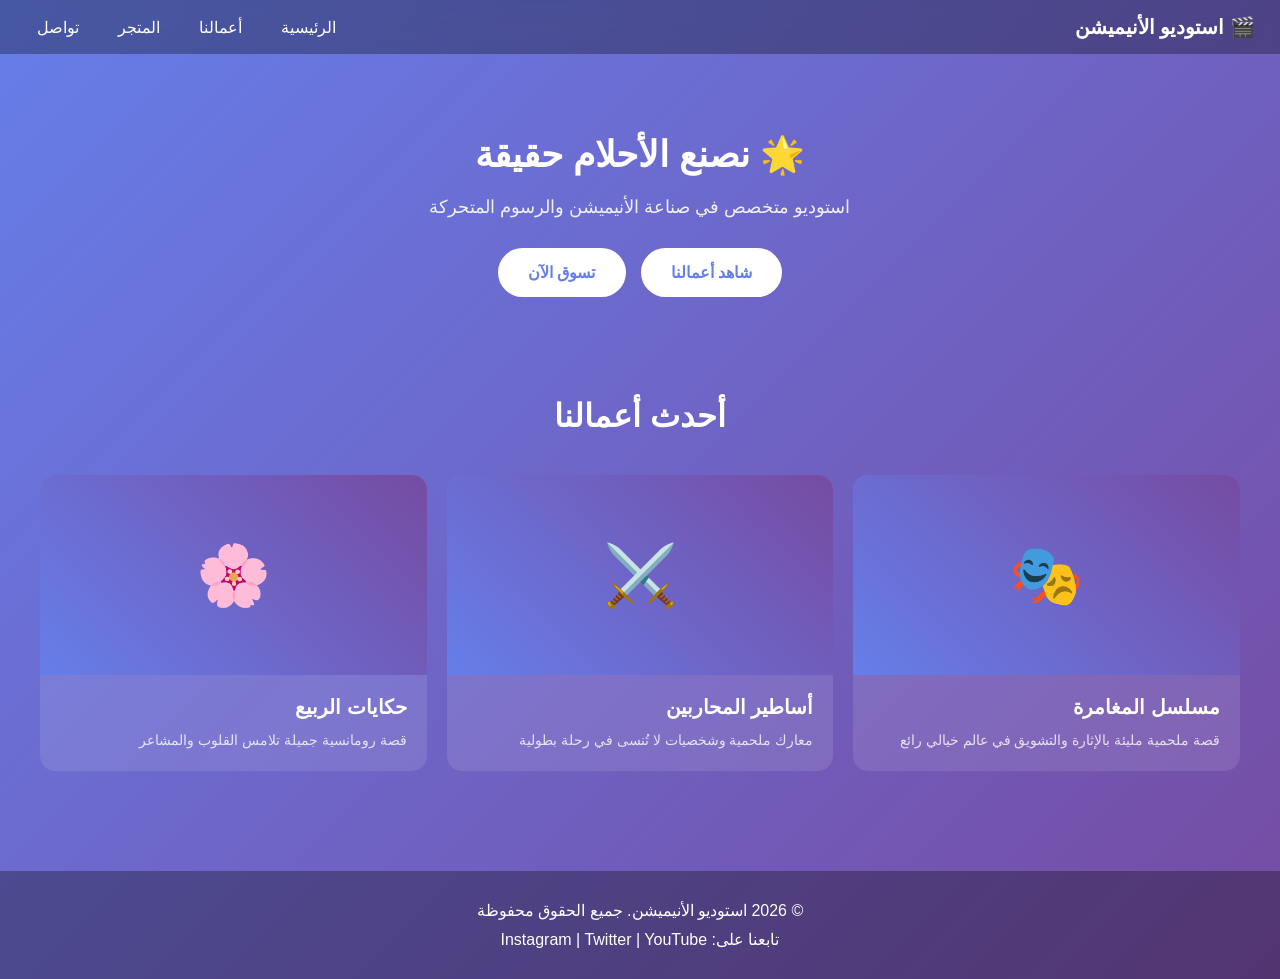
==== index.html @ e42530df "Create index.html" ====
<!DOCTYPE html>
<html lang="ar" dir="rtl">
<head>
    <meta charset="UTF-8">
    <meta name="viewport" content="width=device-width, initial-scale=1.0">
    <title>استوديو الأنيميشن</title>
    <style>
        * {
            margin: 0;
            padding: 0;
            box-sizing: border-box;
        }
        
        body {
            font-family: Arial, sans-serif;
            background: linear-gradient(135deg, #667eea 0%, #764ba2 100%);
            color: white;
            min-height: 100vh;
        }
        
        /* القائمة العلوية */
        header {
            background: rgba(0,0,0,0.3);
            padding: 15px;
            position: sticky;
            top: 0;
            backdrop-filter: blur(10px);
        }
        
        nav {
            display: flex;
            justify-content: space-between;
            align-items: center;
            flex-wrap: wrap;
            padding: 0 10px;
        }
        
        .logo {
            font-size: 20px;
            font-weight: bold;
            color: white;
            text-decoration: none;
        }
        
        .menu {
            display: flex;
            gap: 15px;
            list-style: none;
            flex-wrap: wrap;
        }
        
        .menu a {
            color: white;
            text-decoration: none;
            padding: 8px 12px;
            border-radius: 5px;
            transition: 0.3s;
        }
        
        .menu a:hover {
            background: rgba(255,255,255,0.2);
        }
        
        /* القسم الرئيسي */
        .hero {
            text-align: center;
            padding: 80px 20px 50px;
        }
        
        h1 {
            font-size: 36px;
            margin-bottom: 20px;
            animation: fadeIn 1s;
        }
        
        .subtitle {
            font-size: 18px;
            margin-bottom: 30px;
            opacity: 0.9;
        }
        
        .buttons {
            display: flex;
            gap: 15px;
            justify-content: center;
            flex-wrap: wrap;
        }
        
        .btn {
            background: white;
            color: #667eea;
            padding: 15px 30px;
            border-radius: 50px;
            text-decoration: none;
            font-weight: bold;
            transition: 0.3s;
            display: inline-block;
        }
        
        .btn:hover {
            transform: translateY(-3px);
            box-shadow: 0 10px 25px rgba(0,0,0,0.3);
        }
        
        /* قسم الأعمال */
        .works {
            padding: 50px 20px;
        }
        
        .section-title {
            text-align: center;
            font-size: 32px;
            margin-bottom: 40px;
        }
        
        .works-grid {
            display: grid;
            grid-template-columns: repeat(auto-fit, minmax(280px, 1fr));
            gap: 20px;
            max-width: 1200px;
            margin: 0 auto;
        }
        
        .work-card {
            background: rgba(255,255,255,0.1);
            border-radius: 15px;
            overflow: hidden;
            transition: 0.3s;
        }
        
        .work-card:hover {
            transform: translateY(-10px);
            box-shadow: 0 15px 40px rgba(0,0,0,0.3);
        }
        
        .work-image {
            width: 100%;
            height: 200px;
            background: linear-gradient(45deg, #667eea, #764ba2);
            display: flex;
            align-items: center;
            justify-content: center;
            font-size: 60px;
        }
        
        .work-info {
            padding: 20px;
        }
        
        .work-title {
            font-size: 20px;
            margin-bottom: 10px;
        }
        
        .work-desc {
            opacity: 0.8;
            line-height: 1.6;
            font-size: 14px;
        }
        
        /* الفوتر */
        footer {
            background: rgba(0,0,0,0.3);
            text-align: center;
            padding: 30px 20px;
            margin-top: 50px;
        }
        
        /* الأنيميشن */
        @keyframes fadeIn {
            from {
                opacity: 0;
                transform: translateY(20px);
            }
            to {
                opacity: 1;
                transform: translateY(0);
            }
        }
        
        /* للشاشات الصغيرة */
        @media (max-width: 600px) {
            h1 {
                font-size: 28px;
            }
            
            .subtitle {
                font-size: 16px;
            }
            
            .logo {
                font-size: 18px;
            }
            
            .menu {
                justify-content: center;
                width: 100%;
                margin-top: 10px;
            }
        }
    </style>
</head>
<body>
    <!-- القائمة العلوية -->
    <header>
        <nav>
            <a href="#" class="logo">🎬 استوديو الأنيميشن</a>
            <ul class="menu">
                <li><a href="#home">الرئيسية</a></li>
                <li><a href="#works">أعمالنا</a></li>
                <li><a href="shop.html">المتجر</a></li>
                <li><a href="contact.html">تواصل</a></li>
            </ul>
        </nav>
    </header>

    <!-- القسم الرئيسي -->
    <section class="hero" id="home">
        <h1>🌟 نصنع الأحلام حقيقة</h1>
        <p class="subtitle">استوديو متخصص في صناعة الأنيميشن والرسوم المتحركة</p>
        <div class="buttons">
            <a href="#works" class="btn">شاهد أعمالنا</a>
            <a href="shop.html" class="btn">تسوق الآن</a>
        </div>
    </section>

    <!-- قسم الأعمال -->
    <section class="works" id="works">
        <h2 class="section-title">أحدث أعمالنا</h2>
        <div class="works-grid">
            <!-- عمل 1 -->
            <div class="work-card">
                <div class="work-image">🎭</div>
                <div class="work-info">
                    <h3 class="work-title">مسلسل المغامرة</h3>
                    <p class="work-desc">قصة ملحمية مليئة بالإثارة والتشويق في عالم خيالي رائع</p>
                </div>
            </div>
            
            <!-- عمل 2 -->
            <div class="work-card">
                <div class="work-image">⚔️</div>
                <div class="work-info">
                    <h3 class="work-title">أساطير المحاربين</h3>
                    <p class="work-desc">معارك ملحمية وشخصيات لا تُنسى في رحلة بطولية</p>
                </div>
            </div>
            
            <!-- عمل 3 -->
            <div class="work-card">
                <div class="work-image">🌸</div>
                <div class="work-info">
                    <h3 class="work-title">حكايات الربيع</h3>
                    <p class="work-desc">قصة رومانسية جميلة تلامس القلوب والمشاعر</p>
                </div>
            </div>
        </div>
    </section>

    <!-- الفوتر -->
    <footer>
        <p>&copy; 2026 استوديو الأنيميشن. جميع الحقوق محفوظة</p>
        <p style="margin-top: 10px;">تابعنا على: Instagram | Twitter | YouTube</p>
    </footer>
</body>
  </html>
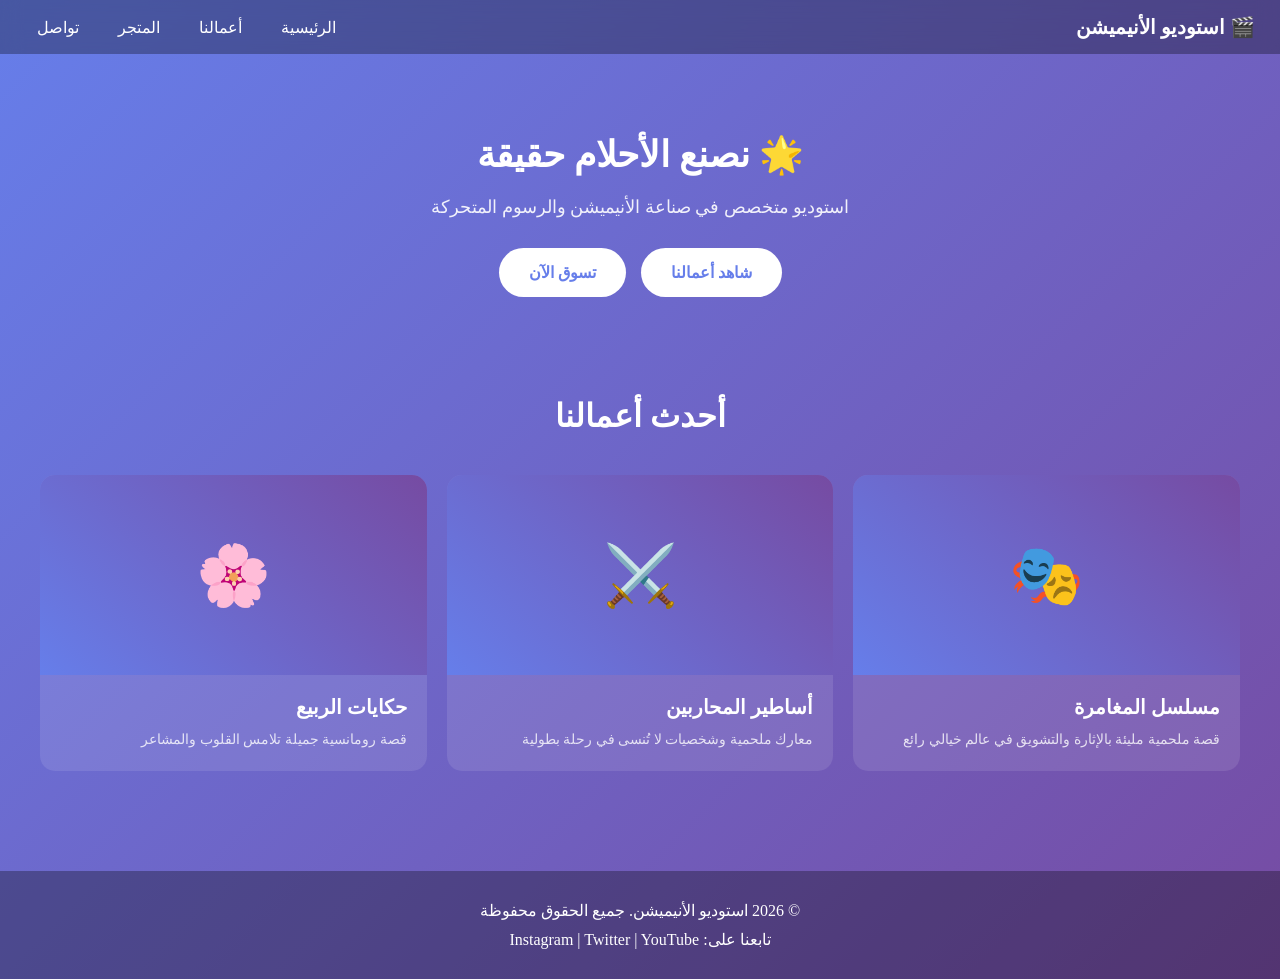
==== commit f6f8875e: "Update index.html" ====
--- a/index.html
+++ b/index.html
@@ -3,7 +3,7 @@
 <head>
     <meta charset="UTF-8">
     <meta name="viewport" content="width=device-width, initial-scale=1.0">
-    <title>استوديو الأنيميشن</title>
+    <title> ICE STUDIO </title>
     <style>
         * {
             margin: 0;
@@ -12,7 +12,7 @@
         }
         
         body {
-            font-family: Arial, sans-serif;
+            font-Cairo: Arial, sans-serif;
             background: linear-gradient(135deg, #667eea 0%, #764ba2 100%);
             color: white;
             min-height: 100vh;
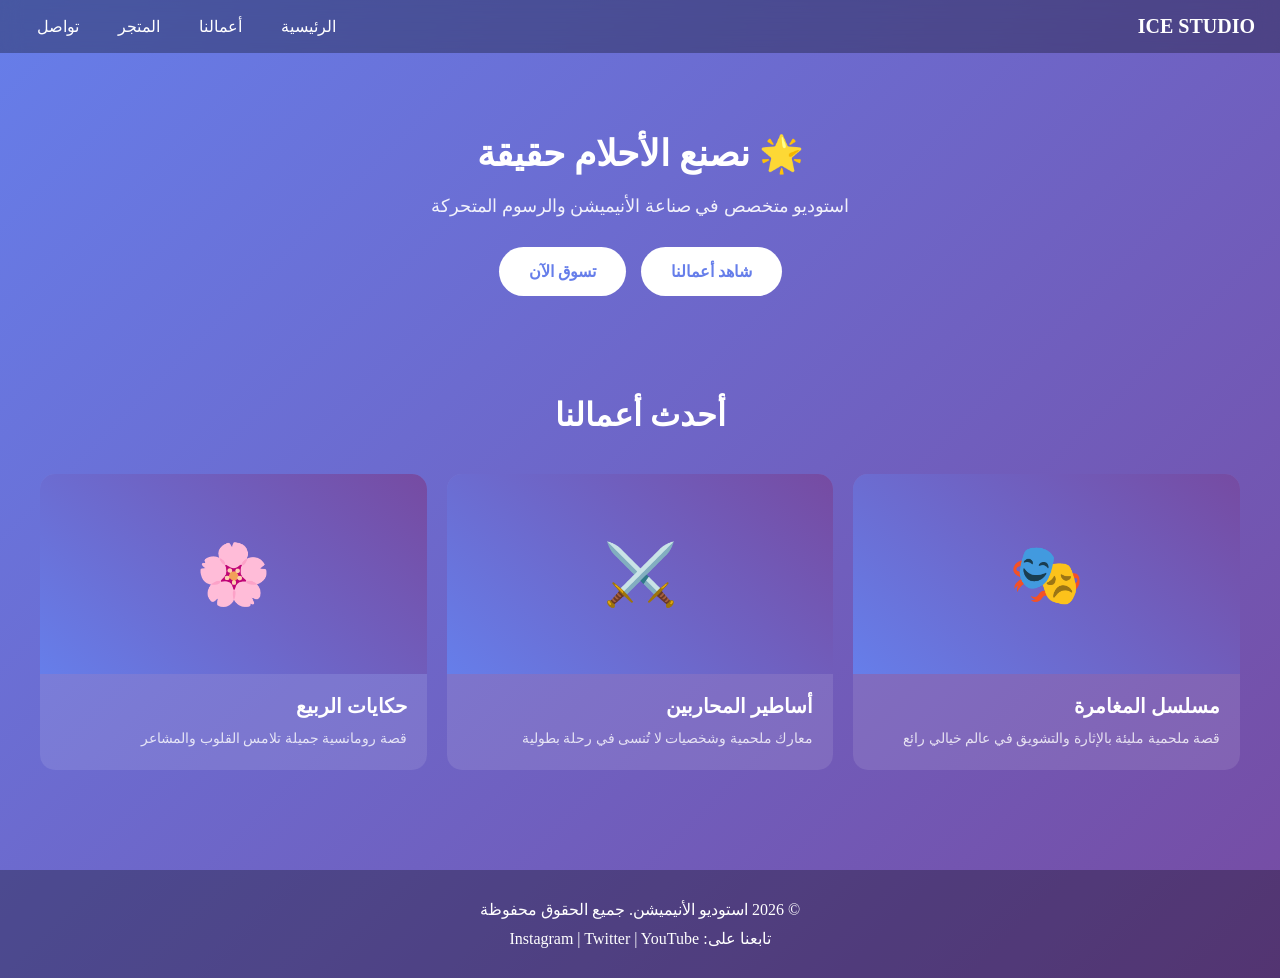
==== commit 003ca7dd: "Update index.html" ====
--- a/index.html
+++ b/index.html
@@ -204,7 +204,7 @@
     <!-- القائمة العلوية -->
     <header>
         <nav>
-            <a href="#" class="logo">🎬 استوديو الأنيميشن</a>
+            <a href="#" class="logo"> ICE STUDIO </a>
             <ul class="menu">
                 <li><a href="#home">الرئيسية</a></li>
                 <li><a href="#works">أعمالنا</a></li>
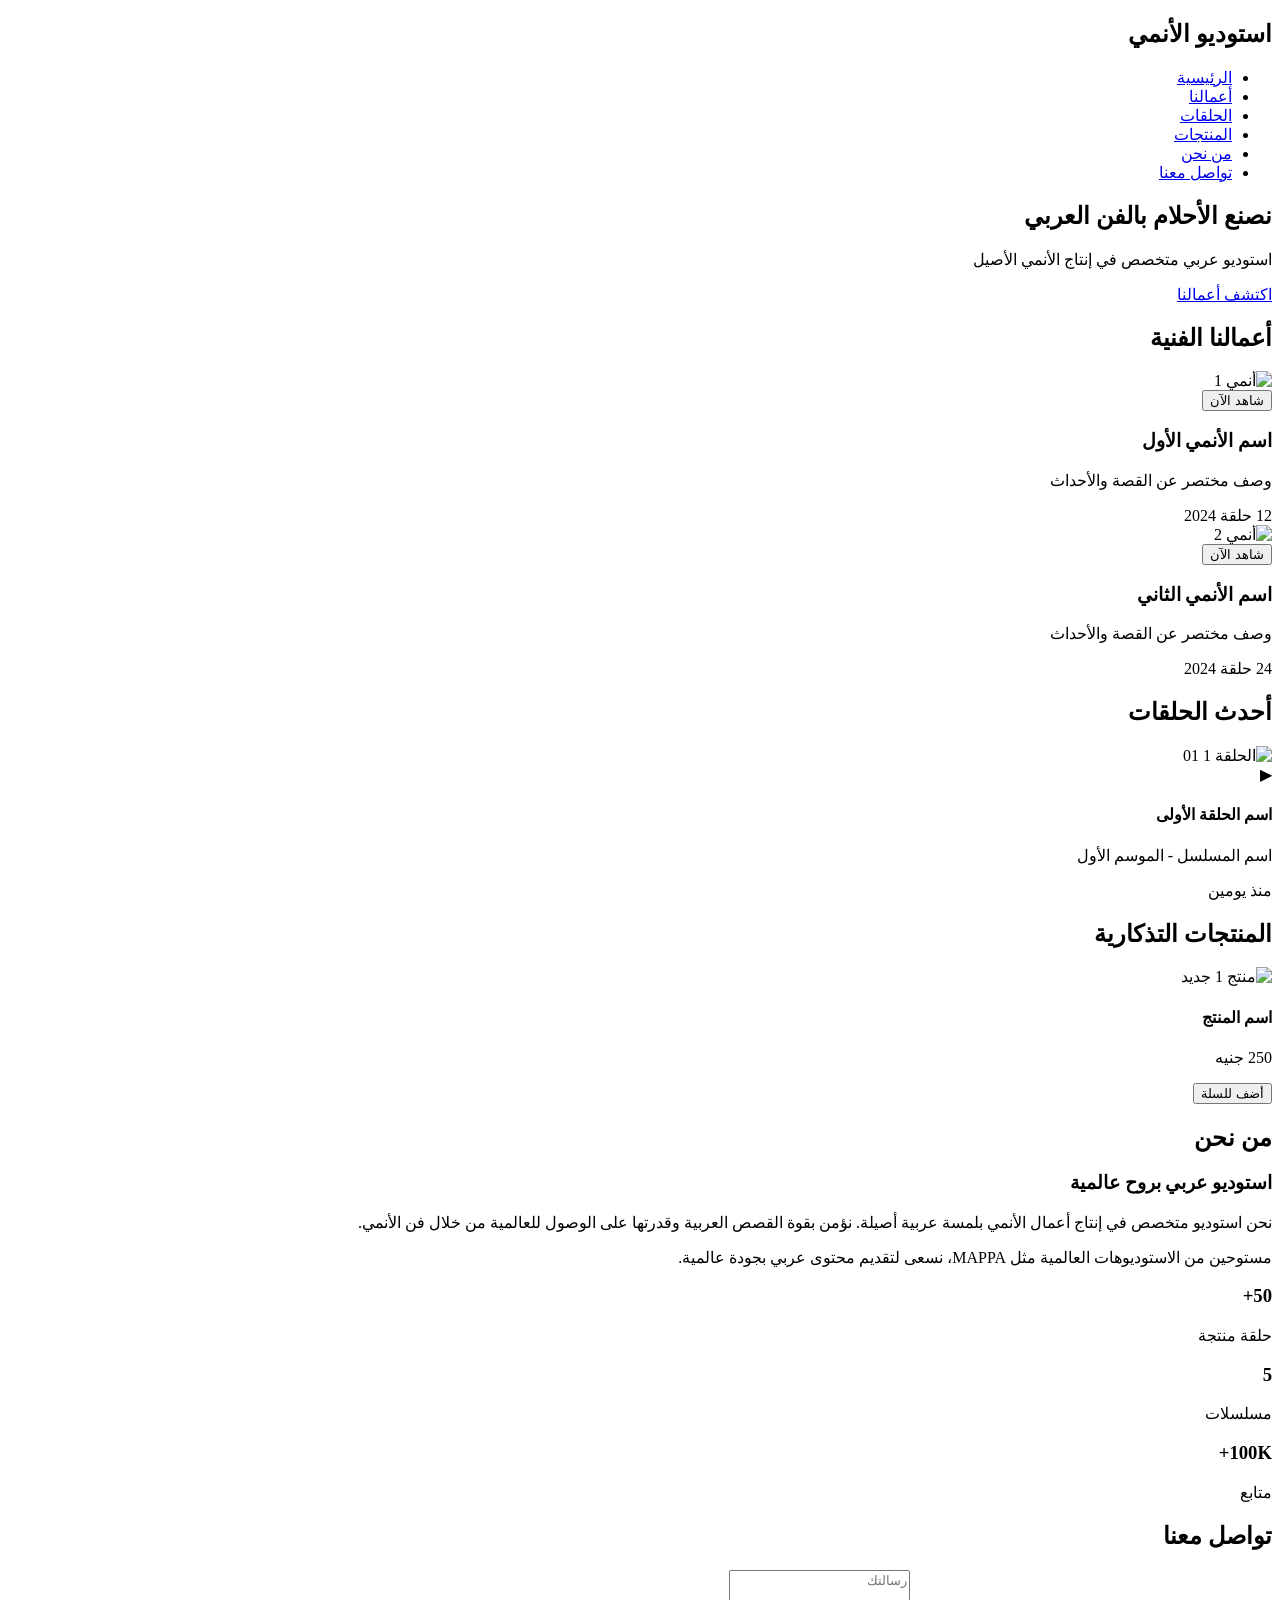
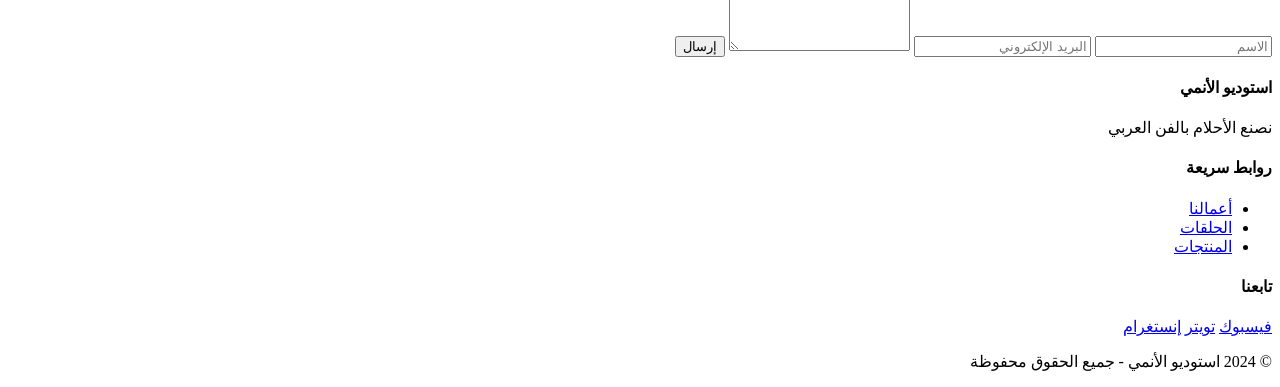
==== commit 5a2534c0: "Update index.html" ====
--- a/index.html
+++ b/index.html
@@ -3,264 +3,207 @@
 <head>
     <meta charset="UTF-8">
     <meta name="viewport" content="width=device-width, initial-scale=1.0">
-    <title> ICE STUDIO </title>
-    <style>
-        * {
-            margin: 0;
-            padding: 0;
-            box-sizing: border-box;
-        }
-        
-        body {
-            font-Cairo: Arial, sans-serif;
-            background: linear-gradient(135deg, #667eea 0%, #764ba2 100%);
-            color: white;
-            min-height: 100vh;
-        }
-        
-        /* القائمة العلوية */
-        header {
-            background: rgba(0,0,0,0.3);
-            padding: 15px;
-            position: sticky;
-            top: 0;
-            backdrop-filter: blur(10px);
-        }
-        
-        nav {
-            display: flex;
-            justify-content: space-between;
-            align-items: center;
-            flex-wrap: wrap;
-            padding: 0 10px;
-        }
-        
-        .logo {
-            font-size: 20px;
-            font-weight: bold;
-            color: white;
-            text-decoration: none;
-        }
-        
-        .menu {
-            display: flex;
-            gap: 15px;
-            list-style: none;
-            flex-wrap: wrap;
-        }
-        
-        .menu a {
-            color: white;
-            text-decoration: none;
-            padding: 8px 12px;
-            border-radius: 5px;
-            transition: 0.3s;
-        }
-        
-        .menu a:hover {
-            background: rgba(255,255,255,0.2);
-        }
-        
-        /* القسم الرئيسي */
-        .hero {
-            text-align: center;
-            padding: 80px 20px 50px;
-        }
-        
-        h1 {
-            font-size: 36px;
-            margin-bottom: 20px;
-            animation: fadeIn 1s;
-        }
-        
-        .subtitle {
-            font-size: 18px;
-            margin-bottom: 30px;
-            opacity: 0.9;
-        }
-        
-        .buttons {
-            display: flex;
-            gap: 15px;
-            justify-content: center;
-            flex-wrap: wrap;
-        }
-        
-        .btn {
-            background: white;
-            color: #667eea;
-            padding: 15px 30px;
-            border-radius: 50px;
-            text-decoration: none;
-            font-weight: bold;
-            transition: 0.3s;
-            display: inline-block;
-        }
-        
-        .btn:hover {
-            transform: translateY(-3px);
-            box-shadow: 0 10px 25px rgba(0,0,0,0.3);
-        }
-        
-        /* قسم الأعمال */
-        .works {
-            padding: 50px 20px;
-        }
-        
-        .section-title {
-            text-align: center;
-            font-size: 32px;
-            margin-bottom: 40px;
-        }
-        
-        .works-grid {
-            display: grid;
-            grid-template-columns: repeat(auto-fit, minmax(280px, 1fr));
-            gap: 20px;
-            max-width: 1200px;
-            margin: 0 auto;
-        }
-        
-        .work-card {
-            background: rgba(255,255,255,0.1);
-            border-radius: 15px;
-            overflow: hidden;
-            transition: 0.3s;
-        }
-        
-        .work-card:hover {
-            transform: translateY(-10px);
-            box-shadow: 0 15px 40px rgba(0,0,0,0.3);
-        }
-        
-        .work-image {
-            width: 100%;
-            height: 200px;
-            background: linear-gradient(45deg, #667eea, #764ba2);
-            display: flex;
-            align-items: center;
-            justify-content: center;
-            font-size: 60px;
-        }
-        
-        .work-info {
-            padding: 20px;
-        }
-        
-        .work-title {
-            font-size: 20px;
-            margin-bottom: 10px;
-        }
-        
-        .work-desc {
-            opacity: 0.8;
-            line-height: 1.6;
-            font-size: 14px;
-        }
-        
-        /* الفوتر */
-        footer {
-            background: rgba(0,0,0,0.3);
-            text-align: center;
-            padding: 30px 20px;
-            margin-top: 50px;
-        }
-        
-        /* الأنيميشن */
-        @keyframes fadeIn {
-            from {
-                opacity: 0;
-                transform: translateY(20px);
-            }
-            to {
-                opacity: 1;
-                transform: translateY(0);
-            }
-        }
-        
-        /* للشاشات الصغيرة */
-        @media (max-width: 600px) {
-            h1 {
-                font-size: 28px;
-            }
-            
-            .subtitle {
-                font-size: 16px;
-            }
-            
-            .logo {
-                font-size: 18px;
-            }
-            
-            .menu {
-                justify-content: center;
-                width: 100%;
-                margin-top: 10px;
-            }
-        }
-    </style>
+    <title>استوديو الأنمي - إبداع عربي أصيل</title>
+    <link rel="stylesheet" href="style.css">
+    <link rel="preconnect" href="https://fonts.googleapis.com">
+    <link href="https://fonts.googleapis.com/css2?family=Cairo:wght@400;600;700;900&display=swap" rel="stylesheet">
 </head>
 <body>
-    <!-- القائمة العلوية -->
-    <header>
-        <nav>
-            <a href="#" class="logo"> ICE STUDIO </a>
-            <ul class="menu">
+    <!-- Header -->
+    <header class="main-header">
+        <nav class="navbar">
+            <div class="logo">
+                <h1>استوديو الأنمي</h1>
+            </div>
+            <ul class="nav-links">
                 <li><a href="#home">الرئيسية</a></li>
-                <li><a href="#works">أعمالنا</a></li>
-                <li><a href="shop.html">المتجر</a></li>
-                <li><a href="contact.html">تواصل</a></li>
+                <li><a href="#anime">أعمالنا</a></li>
+                <li><a href="#episodes">الحلقات</a></li>
+                <li><a href="#products">المنتجات</a></li>
+                <li><a href="#about">من نحن</a></li>
+                <li><a href="#contact">تواصل معنا</a></li>
             </ul>
+            <div class="burger">
+                <div class="line1"></div>
+                <div class="line2"></div>
+                <div class="line3"></div>
+            </div>
         </nav>
     </header>
 
-    <!-- القسم الرئيسي -->
-    <section class="hero" id="home">
-        <h1>🌟 نصنع الأحلام حقيقة</h1>
-        <p class="subtitle">استوديو متخصص في صناعة الأنيميشن والرسوم المتحركة</p>
-        <div class="buttons">
-            <a href="#works" class="btn">شاهد أعمالنا</a>
-            <a href="shop.html" class="btn">تسوق الآن</a>
-        </div>
-    </section>
-
-    <!-- قسم الأعمال -->
-    <section class="works" id="works">
-        <h2 class="section-title">أحدث أعمالنا</h2>
-        <div class="works-grid">
-            <!-- عمل 1 -->
-            <div class="work-card">
-                <div class="work-image">🎭</div>
-                <div class="work-info">
-                    <h3 class="work-title">مسلسل المغامرة</h3>
-                    <p class="work-desc">قصة ملحمية مليئة بالإثارة والتشويق في عالم خيالي رائع</p>
-                </div>
-            </div>
-            
-            <!-- عمل 2 -->
-            <div class="work-card">
-                <div class="work-image">⚔️</div>
-                <div class="work-info">
-                    <h3 class="work-title">أساطير المحاربين</h3>
-                    <p class="work-desc">معارك ملحمية وشخصيات لا تُنسى في رحلة بطولية</p>
-                </div>
-            </div>
-            
-            <!-- عمل 3 -->
-            <div class="work-card">
-                <div class="work-image">🌸</div>
-                <div class="work-info">
-                    <h3 class="work-title">حكايات الربيع</h3>
-                    <p class="work-desc">قصة رومانسية جميلة تلامس القلوب والمشاعر</p>
-                </div>
-            </div>
-        </div>
-    </section>
-
-    <!-- الفوتر -->
-    <footer>
-        <p>&copy; 2026 استوديو الأنيميشن. جميع الحقوق محفوظة</p>
-        <p style="margin-top: 10px;">تابعنا على: Instagram | Twitter | YouTube</p>
+    <!-- Hero Section -->
+    <section id="home" class="hero">
+        <div class="hero-content">
+            <h1 class="hero-title">نصنع الأحلام بالفن العربي</h1>
+            <p class="hero-subtitle">استوديو عربي متخصص في إنتاج الأنمي الأصيل</p>
+            <a href="#anime" class="cta-button">اكتشف أعمالنا</a>
+        </div>
+        <div class="hero-overlay"></div>
+    </section>
+
+    <!-- Anime Section -->
+    <section id="anime" class="anime-section">
+        <div class="container">
+            <h2 class="section-title">أعمالنا الفنية</h2>
+            <div class="anime-grid">
+                <!-- Anime Card 1 -->
+                <div class="anime-card">
+                    <div class="anime-image">
+                        <img src="images/anime1.jpg" alt="أنمي 1">
+                        <div class="anime-overlay">
+                            <button class="watch-btn">شاهد الآن</button>
+                        </div>
+                    </div>
+                    <div class="anime-info">
+                        <h3>اسم الأنمي الأول</h3>
+                        <p>وصف مختصر عن القصة والأحداث</p>
+                        <div class="anime-meta">
+                            <span>12 حلقة</span>
+                            <span>2024</span>
+                        </div>
+                    </div>
+                </div>
+
+                <!-- Anime Card 2 -->
+                <div class="anime-card">
+                    <div class="anime-image">
+                        <img src="images/anime2.jpg" alt="أنمي 2">
+                        <div class="anime-overlay">
+                            <button class="watch-btn">شاهد الآن</button>
+                        </div>
+                    </div>
+                    <div class="anime-info">
+                        <h3>اسم الأنمي الثاني</h3>
+                        <p>وصف مختصر عن القصة والأحداث</p>
+                        <div class="anime-meta">
+                            <span>24 حلقة</span>
+                            <span>2024</span>
+                        </div>
+                    </div>
+                </div>
+
+                <!-- أضف المزيد حسب الحاجة -->
+            </div>
+        </div>
+    </section>
+
+    <!-- Episodes Section -->
+    <section id="episodes" class="episodes-section">
+        <div class="container">
+            <h2 class="section-title">أحدث الحلقات</h2>
+            <div class="episodes-grid">
+                <div class="episode-card">
+                    <div class="episode-thumbnail">
+                        <img src="images/ep1.jpg" alt="الحلقة 1">
+                        <span class="episode-number">01</span>
+                        <div class="play-icon">▶</div>
+                    </div>
+                    <div class="episode-info">
+                        <h4>اسم الحلقة الأولى</h4>
+                        <p>اسم المسلسل - الموسم الأول</p>
+                        <span class="episode-date">منذ يومين</span>
+                    </div>
+                </div>
+
+                <!-- أضف المزيد من الحلقات -->
+            </div>
+        </div>
+    </section>
+
+    <!-- Products Section -->
+    <section id="products" class="products-section">
+        <div class="container">
+            <h2 class="section-title">المنتجات التذكارية</h2>
+            <div class="products-grid">
+                <div class="product-card">
+                    <div class="product-image">
+                        <img src="images/product1.jpg" alt="منتج 1">
+                        <span class="product-badge">جديد</span>
+                    </div>
+                    <div class="product-info">
+                        <h4>اسم المنتج</h4>
+                        <p class="product-price">250 جنيه</p>
+                        <button class="add-to-cart">أضف للسلة</button>
+                    </div>
+                </div>
+
+                <!-- أضف المزيد من المنتجات -->
+            </div>
+        </div>
+    </section>
+
+    <!-- About Section -->
+    <section id="about" class="about-section">
+        <div class="container">
+            <h2 class="section-title">من نحن</h2>
+            <div class="about-content">
+                <div class="about-text">
+                    <h3>استوديو عربي بروح عالمية</h3>
+                    <p>نحن استوديو متخصص في إنتاج أعمال الأنمي بلمسة عربية أصيلة. نؤمن بقوة القصص العربية وقدرتها على الوصول للعالمية من خلال فن الأنمي.</p>
+                    <p>مستوحين من الاستوديوهات العالمية مثل MAPPA، نسعى لتقديم محتوى عربي بجودة عالمية.</p>
+                </div>
+                <div class="about-stats">
+                    <div class="stat">
+                        <h3>50+</h3>
+                        <p>حلقة منتجة</p>
+                    </div>
+                    <div class="stat">
+                        <h3>5</h3>
+                        <p>مسلسلات</p>
+                    </div>
+                    <div class="stat">
+                        <h3>100K+</h3>
+                        <p>متابع</p>
+                    </div>
+                </div>
+            </div>
+        </div>
+    </section>
+
+    <!-- Contact Section -->
+    <section id="contact" class="contact-section">
+        <div class="container">
+            <h2 class="section-title">تواصل معنا</h2>
+            <form class="contact-form">
+                <input type="text" placeholder="الاسم" required>
+                <input type="email" placeholder="البريد الإلكتروني" required>
+                <textarea placeholder="رسالتك" rows="5" required></textarea>
+                <button type="submit" class="submit-btn">إرسال</button>
+            </form>
+        </div>
+    </section>
+
+    <!-- Footer -->
+    <footer class="main-footer">
+        <div class="container">
+            <div class="footer-content">
+                <div class="footer-section">
+                    <h4>استوديو الأنمي</h4>
+                    <p>نصنع الأحلام بالفن العربي</p>
+                </div>
+                <div class="footer-section">
+                    <h4>روابط سريعة</h4>
+                    <ul>
+                        <li><a href="#anime">أعمالنا</a></li>
+                        <li><a href="#episodes">الحلقات</a></li>
+                        <li><a href="#products">المنتجات</a></li>
+                    </ul>
+                </div>
+                <div class="footer-section">
+                    <h4>تابعنا</h4>
+                    <div class="social-links">
+                        <a href="#">فيسبوك</a>
+                        <a href="#">تويتر</a>
+                        <a href="#">إنستغرام</a>
+                    </div>
+                </div>
+            </div>
+            <div class="footer-bottom">
+                <p>&copy; 2024 استوديو الأنمي - جميع الحقوق محفوظة</p>
+            </div>
+        </div>
     </footer>
+
+    <script src="script.js"></script>
 </body>
-  </html>
+</html>
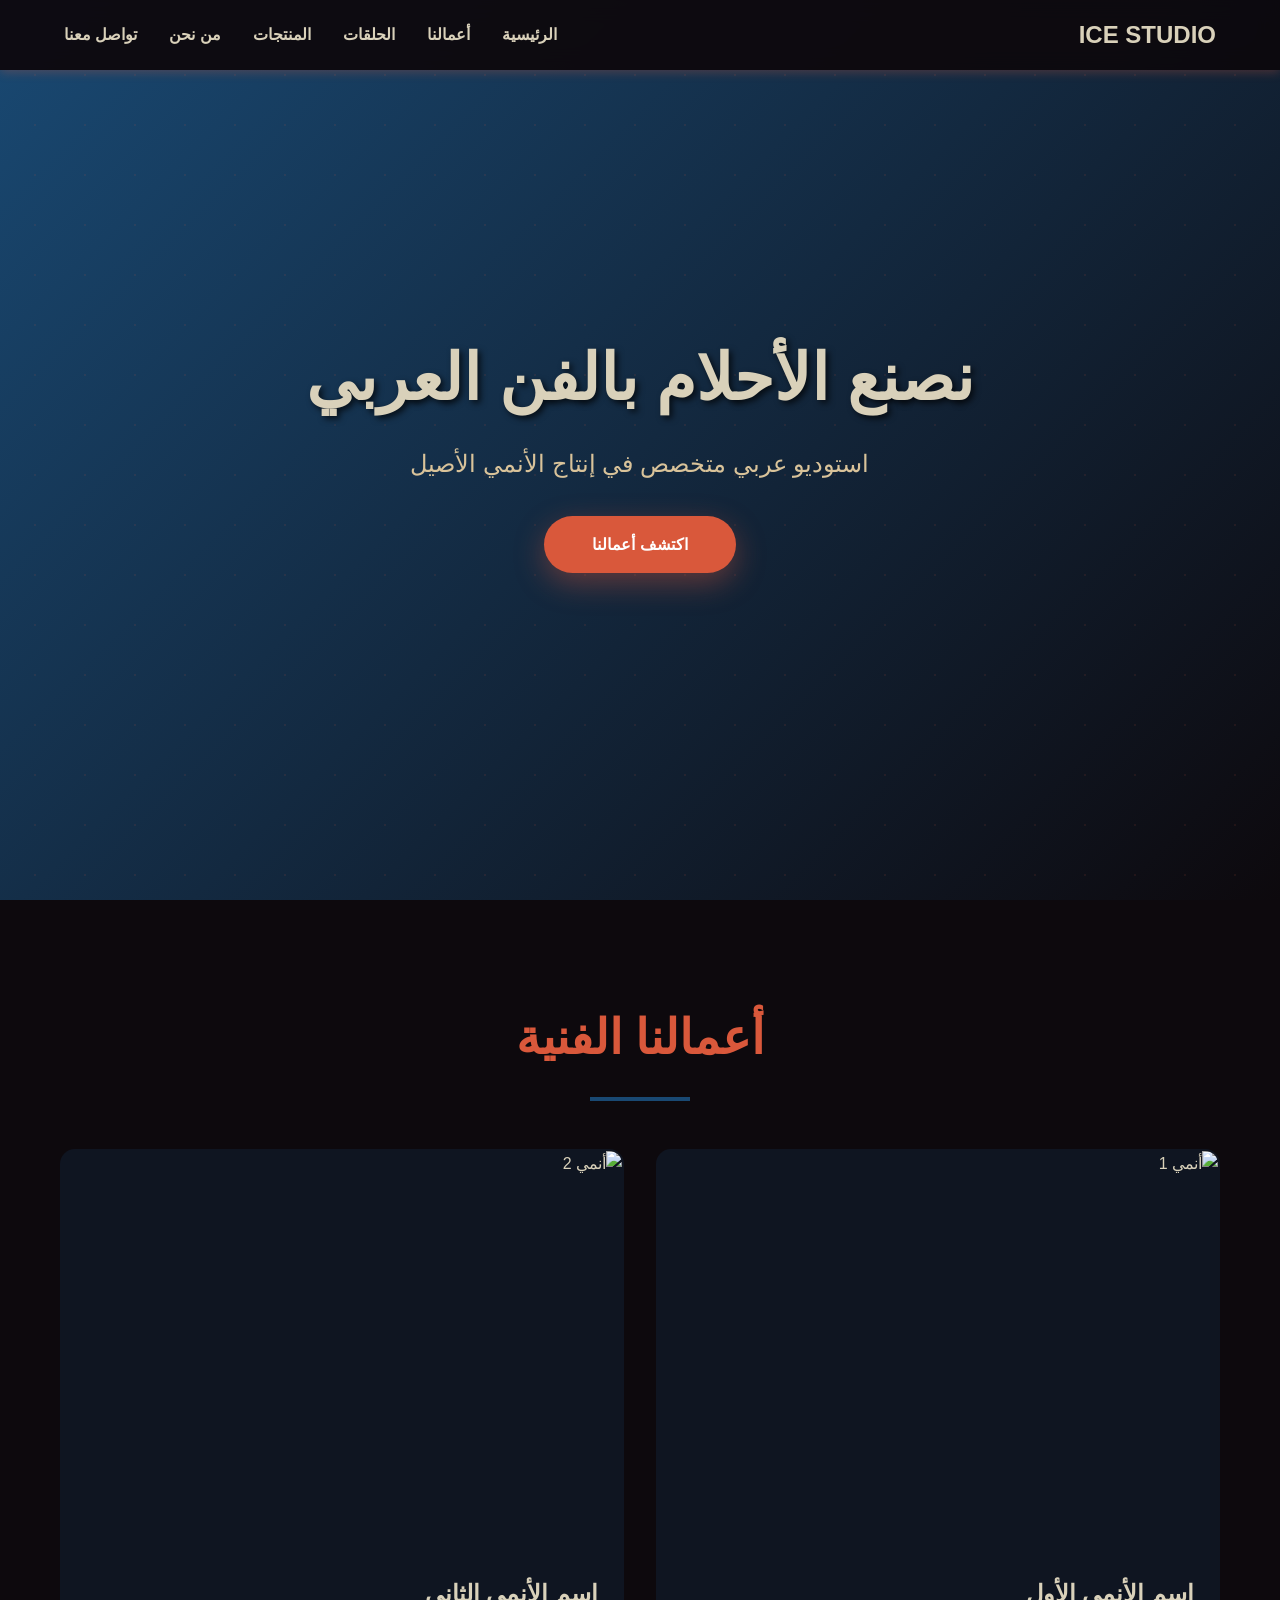
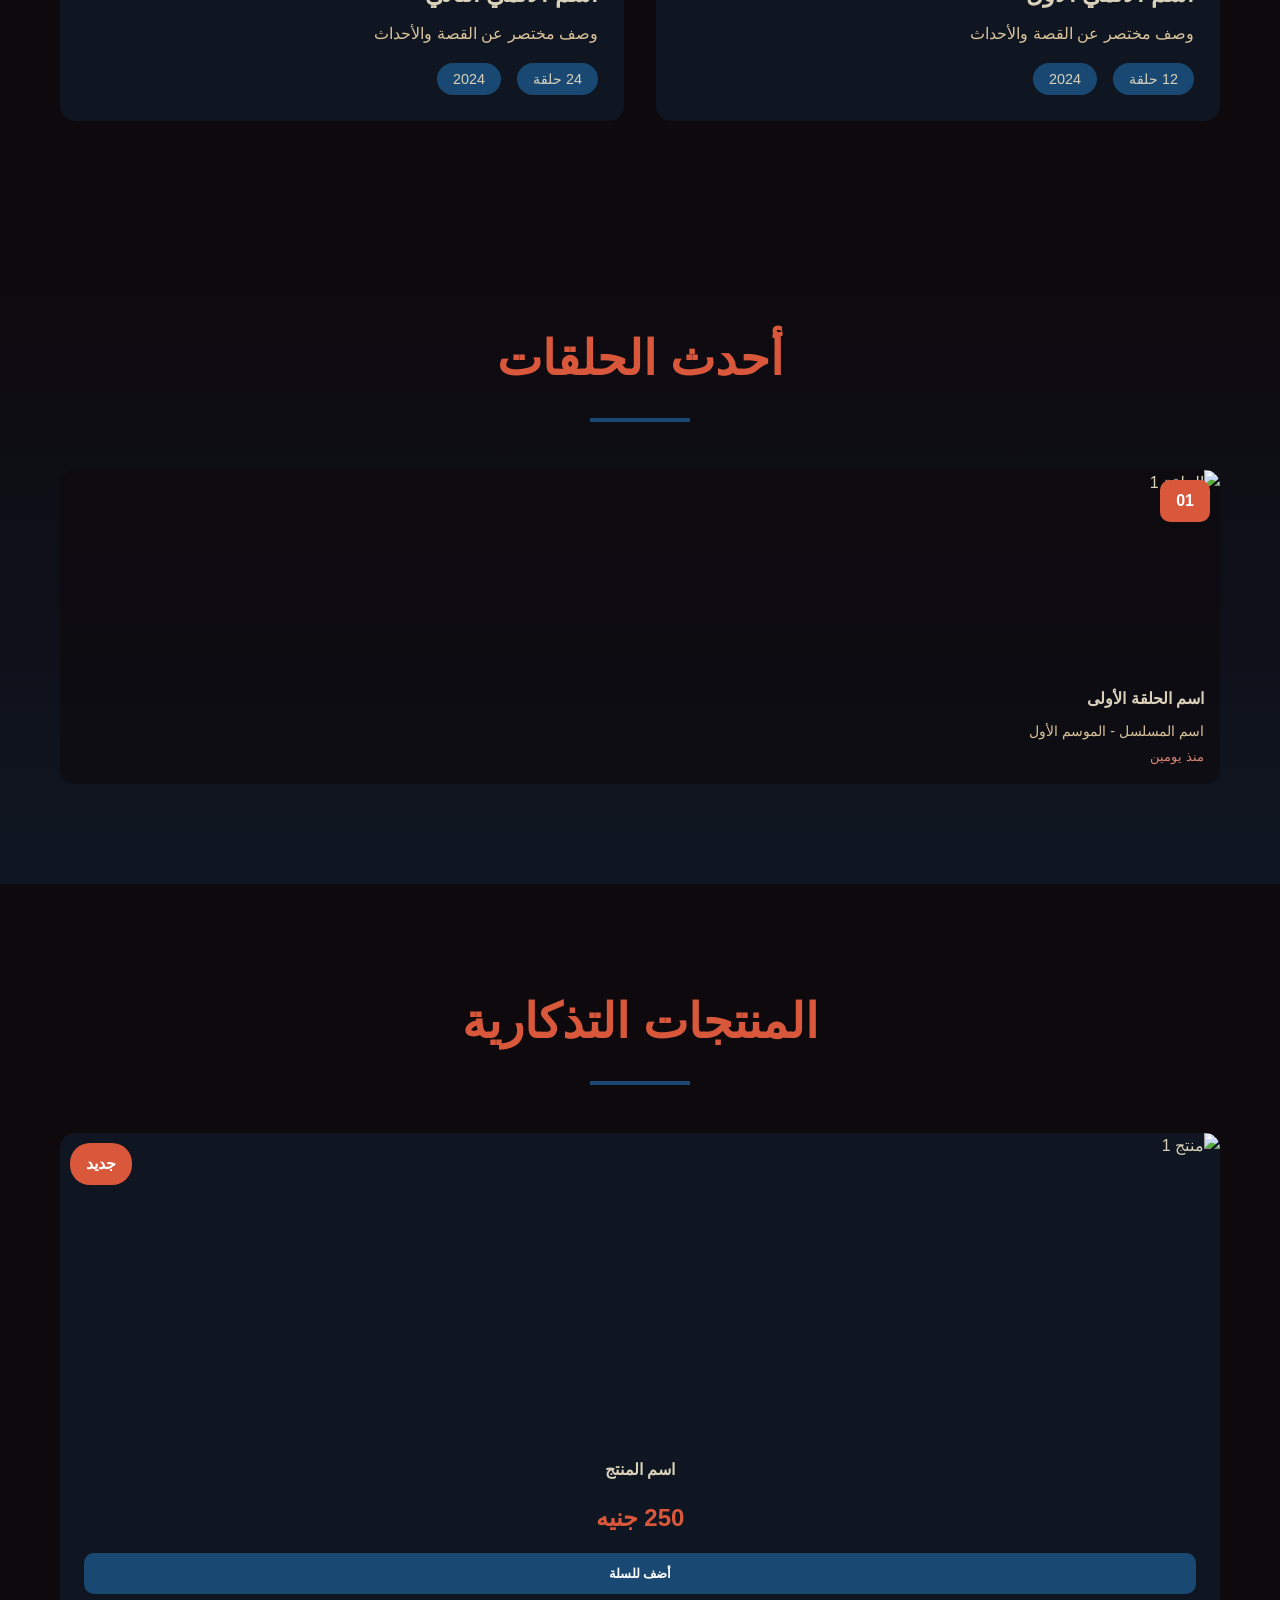
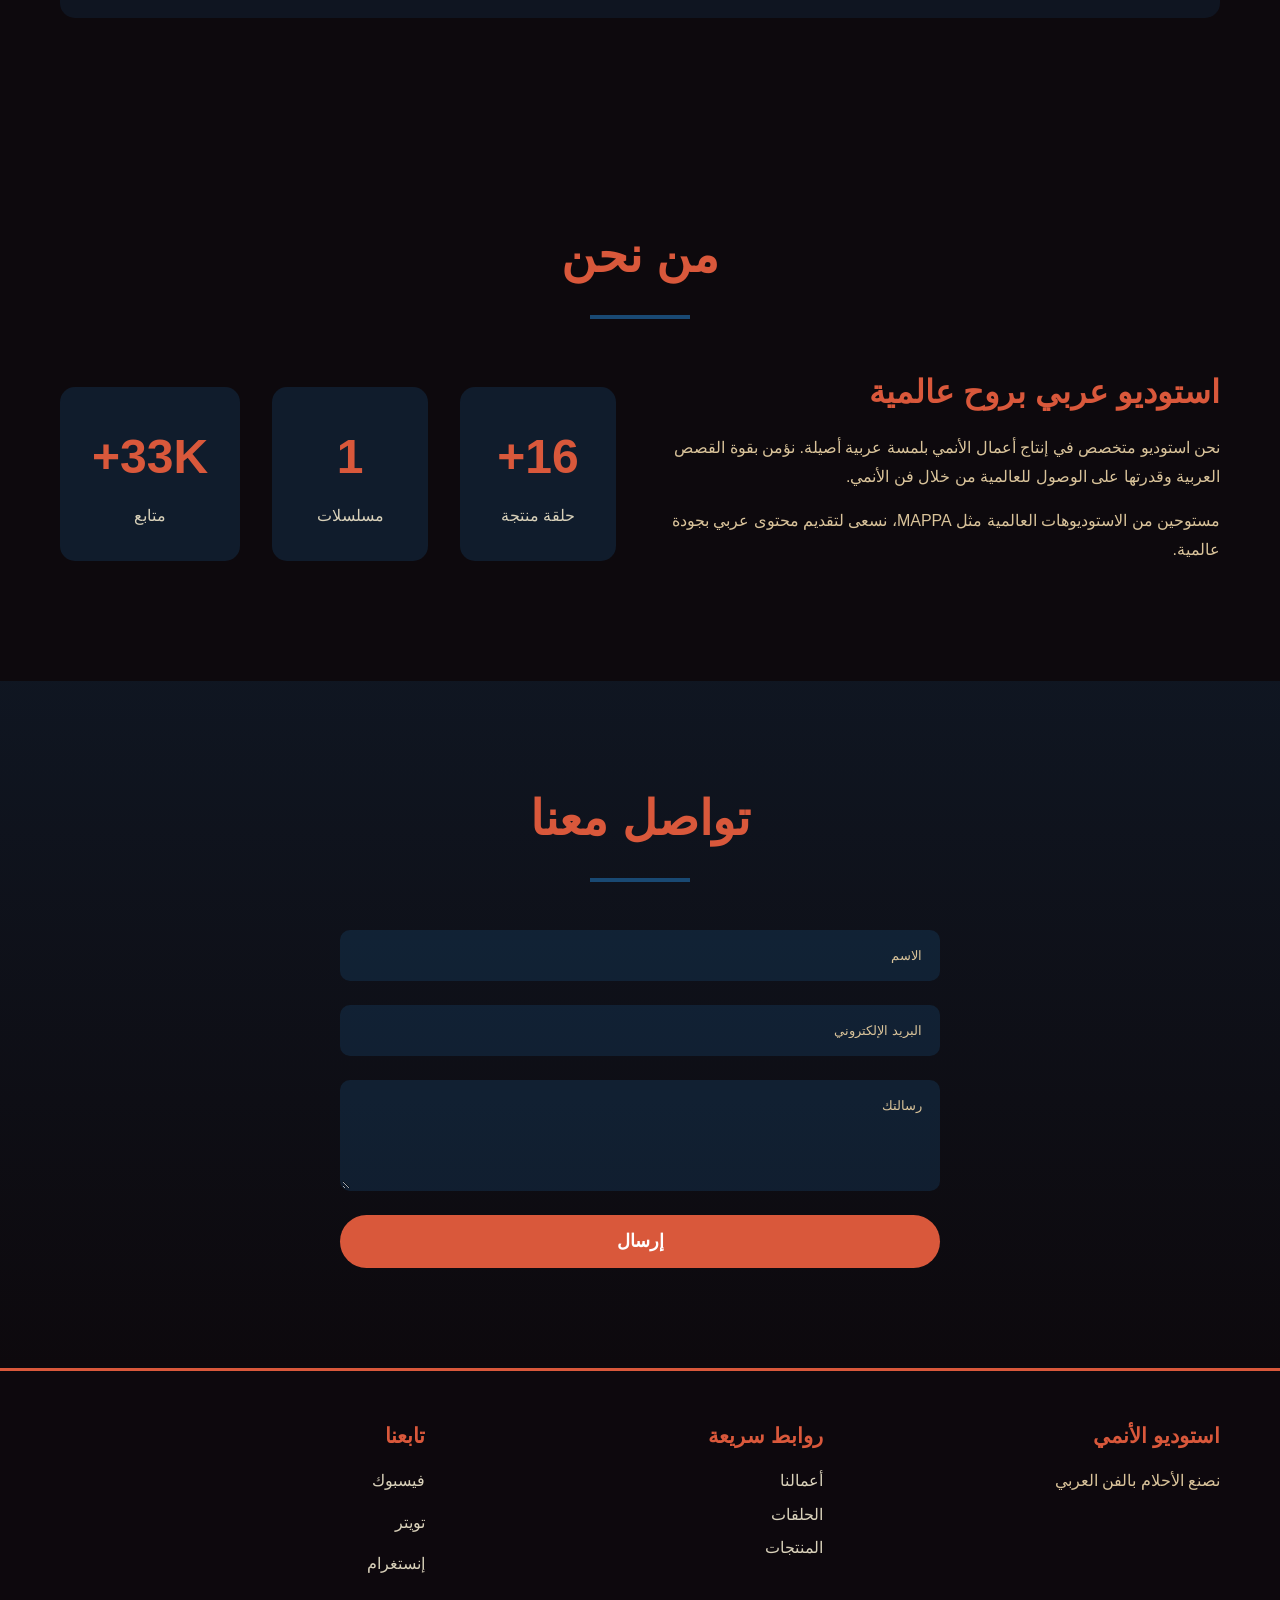
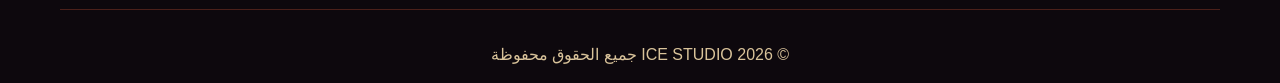
==== commit 79af8e42: "Update index.html" ====
--- a/index.html
+++ b/index.html
@@ -3,7 +3,7 @@
 <head>
     <meta charset="UTF-8">
     <meta name="viewport" content="width=device-width, initial-scale=1.0">
-    <title>استوديو الأنمي - إبداع عربي أصيل</title>
+    <title>ICE STUDIO - إبداع عربي أصيل</title>
     <link rel="stylesheet" href="style.css">
     <link rel="preconnect" href="https://fonts.googleapis.com">
     <link href="https://fonts.googleapis.com/css2?family=Cairo:wght@400;600;700;900&display=swap" rel="stylesheet">
@@ -12,8 +12,8 @@
     <!-- Header -->
     <header class="main-header">
         <nav class="navbar">
-            <div class="logo">
-                <h1>استوديو الأنمي</h1>
+            <div class="https://ibb.co/Rp0x1NyF">
+                <h1>ICE STUDIO</h1>
             </div>
             <ul class="nav-links">
                 <li><a href="#home">الرئيسية</a></li>
@@ -39,7 +39,7 @@
             <a href="#anime" class="cta-button">اكتشف أعمالنا</a>
         </div>
         <div class="hero-overlay"></div>
-    </section>
+    </section
 
     <!-- Anime Section -->
     <section id="anime" class="anime-section">
@@ -199,7 +199,7 @@
                 </div>
             </div>
             <div class="footer-bottom">
-                <p>&copy; 2024 استوديو الأنمي - جميع الحقوق محفوظة</p>
+                <p>&copy; 2026 ICE STUDIO جميع الحقوق محفوظة</p>
             </div>
         </div>
     </footer>
--- a/style.css
+++ b/style.css
@@ -0,0 +1,689 @@
+/* المتغيرات */
+:root {
+    --primary-dark: #0D090D;
+    --primary-blue: #194973;
+    --light-beige: #D9D1BA;
+    --medium-beige: #D9C39A;
+    --accent-orange: #D9583B;
+    --light-coral: #D98673;
+}
+
+/* إعدادات عامة */
+* {
+    margin: 0;
+    padding: 0;
+    box-sizing: border-box;
+}
+
+body {
+    font-family: 'Cairo', sans-serif;
+    background-color: var(--primary-dark);
+    color: var(--light-beige);
+    line-height: 1.6;
+    overflow-x: hidden;
+}
+
+.container {
+    max-width: 1200px;
+    margin: 0 auto;
+    padding: 0 20px;
+}
+
+/* Header & Navigation */
+.main-header {
+    position: fixed;
+    top: 0;
+    width: 100%;
+    background: rgba(13, 9, 13, 0.95);
+    backdrop-filter: blur(10px);
+    z-index: 1000;
+    box-shadow: 0 2px 10px rgba(217, 88, 59, 0.3);
+}
+
+.navbar {
+    display: flex;
+    justify-content: space-between;
+    align-items: center;
+    padding: 1rem 5%;
+}
+
+.logo h1 {
+    color: var(--accent-orange);
+    font-size: 1.8rem;
+    font-weight: 900;
+    text-shadow: 2px 2px 4px rgba(0, 0, 0, 0.5);
+}
+
+.nav-links {
+    display: flex;
+    list-style: none;
+    gap: 2rem;
+}
+
+.nav-links a {
+    color: var(--light-beige);
+    text-decoration: none;
+    font-weight: 600;
+    transition: color 0.3s ease;
+    position: relative;
+}
+
+.nav-links a::after {
+    content: '';
+    position: absolute;
+    bottom: -5px;
+    left: 0;
+    width: 0;
+    height: 2px;
+    background: var(--accent-orange);
+    transition: width 0.3s ease;
+}
+
+.nav-links a:hover::after {
+    width: 100%;
+}
+
+.nav-links a:hover {
+    color: var(--accent-orange);
+}
+
+/* Burger Menu */
+.burger {
+    display: none;
+    cursor: pointer;
+}
+
+.burger div {
+    width: 25px;
+    height: 3px;
+    background: var(--accent-orange);
+    margin: 5px;
+    transition: all 0.3s ease;
+}
+
+/* Hero Section */
+.hero {
+    height: 100vh;
+    background: linear-gradient(135deg, var(--primary-blue) 0%, var(--primary-dark) 100%);
+    display: flex;
+    align-items: center;
+    justify-content: center;
+    text-align: center;
+    position: relative;
+    overflow: hidden;
+}
+
+.hero::before {
+    content: '';
+    position: absolute;
+    width: 200%;
+    height: 200%;
+    background: radial-gradient(circle, var(--accent-orange) 1px, transparent 1px);
+    background-size: 50px 50px;
+    animation: moveBackground 20s linear infinite;
+    opacity: 0.1;
+}
+
+@keyframes moveBackground {
+    0% { transform: translate(0, 0); }
+    100% { transform: translate(50px, 50px); }
+}
+
+.hero-content {
+    position: relative;
+    z-index: 2;
+}
+
+.hero-title {
+    font-size: 4rem;
+    font-weight: 900;
+    color: var(--light-beige);
+    margin-bottom: 1rem;
+    text-shadow: 3px 3px 6px rgba(0, 0, 0, 0.7);
+    animation: fadeInUp 1s ease;
+}
+
+.hero-subtitle {
+    font-size: 1.5rem;
+    color: var(--medium-beige);
+    margin-bottom: 2rem;
+    animation: fadeInUp 1.2s ease;
+}
+
+.cta-button {
+    display: inline-block;
+    padding: 1rem 3rem;
+    background: var(--accent-orange);
+    color: white;
+    text-decoration: none;
+    font-weight: 700;
+    border-radius: 50px;
+    transition: all 0.3s ease;
+    animation: fadeInUp 1.4s ease;
+    box-shadow: 0 10px 30px rgba(217, 88, 59, 0.4);
+}
+
+.cta-button:hover {
+    transform: translateY(-5px);
+    box-shadow: 0 15px 40px rgba(217, 88, 59, 0.6);
+}
+
+@keyframes fadeInUp {
+    from {
+        opacity: 0;
+        transform: translateY(30px);
+    }
+    to {
+        opacity: 1;
+        transform: translateY(0);
+    }
+}
+
+/* Sections */
+section {
+    padding: 100px 0;
+}
+
+.section-title {
+    text-align: center;
+    font-size: 3rem;
+    font-weight: 900;
+    color: var(--accent-orange);
+    margin-bottom: 3rem;
+    position: relative;
+}
+
+.section-title::after {
+    content: '';
+    display: block;
+    width: 100px;
+    height: 4px;
+    background: var(--primary-blue);
+    margin: 20px auto;
+}
+
+/* Anime Grid */
+.anime-grid {
+    display: grid;
+    grid-template-columns: repeat(auto-fit, minmax(300px, 1fr));
+    gap: 2rem;
+}
+
+.anime-card {
+    background: rgba(25, 73, 115, 0.2);
+    border-radius: 15px;
+    overflow: hidden;
+    transition: transform 0.3s ease, box-shadow 0.3s ease;
+    border: 2px solid transparent;
+}
+
+.anime-card:hover {
+    transform: translateY(-10px);
+    box-shadow: 0 20px 40px rgba(217, 88, 59, 0.3);
+    border-color: var(--accent-orange);
+}
+
+.anime-image {
+    position: relative;
+    overflow: hidden;
+    height: 400px;
+}
+
+.anime-image img {
+    width: 100%;
+    height: 100%;
+    object-fit: cover;
+    transition: transform 0.5s ease;
+}
+
+.anime-card:hover .anime-image img {
+    transform: scale(1.1);
+}
+
+.anime-overlay {
+    position: absolute;
+    top: 0;
+    left: 0;
+    width: 100%;
+    height: 100%;
+    background: rgba(13, 9, 13, 0.8);
+    display: flex;
+    align-items: center;
+    justify-content: center;
+    opacity: 0;
+    transition: opacity 0.3s ease;
+}
+
+.anime-card:hover .anime-overlay {
+    opacity: 1;
+}
+
+.watch-btn {
+    padding: 1rem 2rem;
+    background: var(--accent-orange);
+    color: white;
+    border: none;
+    border-radius: 50px;
+    font-family: 'Cairo', sans-serif;
+    font-weight: 700;
+    cursor: pointer;
+    transition: all 0.3s ease;
+}
+
+.watch-btn:hover {
+    background: var(--light-coral);
+    transform: scale(1.1);
+}
+
+.anime-info {
+    padding: 1.5rem;
+}
+
+.anime-info h3 {
+    color: var(--light-beige);
+    font-size: 1.5rem;
+    margin-bottom: 0.5rem;
+}
+
+.anime-info p {
+    color: var(--medium-beige);
+    margin-bottom: 1rem;
+}
+
+.anime-meta {
+    display: flex;
+    gap: 1rem;
+}
+
+.anime-meta span {
+    background: var(--primary-blue);
+    padding: 0.3rem 1rem;
+    border-radius: 20px;
+    font-size: 0.9rem;
+}
+
+/* Episodes Section */
+.episodes-section {
+    background: linear-gradient(180deg, var(--primary-dark) 0%, rgba(25, 73, 115, 0.2) 100%);
+}
+
+.episodes-grid {
+    display: grid;
+    grid-template-columns: repeat(auto-fit, minmax(280px, 1fr));
+    gap: 2rem;
+}
+
+.episode-card {
+    background: rgba(13, 9, 13, 0.6);
+    border-radius: 15px;
+    overflow: hidden;
+    transition: all 0.3s ease;
+    cursor: pointer;
+}
+
+.episode-card:hover {
+    transform: translateY(-5px);
+    box-shadow: 0 15px 30px rgba(217, 88, 59, 0.4);
+}
+
+.episode-thumbnail {
+    position: relative;
+    height: 200px;
+    overflow: hidden;
+}
+
+.episode-thumbnail img {
+    width: 100%;
+    height: 100%;
+    object-fit: cover;
+}
+
+.episode-number {
+    position: absolute;
+    top: 10px;
+    right: 10px;
+    background: var(--accent-orange);
+    color: white;
+    padding: 0.5rem 1rem;
+    border-radius: 10px;
+    font-weight: 700;
+}
+
+.play-icon {
+    position: absolute;
+    top: 50%;
+    left: 50%;
+    transform: translate(-50%, -50%);
+    font-size: 3rem;
+    color: white;
+    opacity: 0;
+    transition: opacity 0.3s ease;
+}
+
+.episode-card:hover .play-icon {
+    opacity: 1;
+}
+
+.episode-info {
+    padding: 1rem;
+}
+
+.episode-info h4 {
+    color: var(--light-beige);
+    margin-bottom: 0.5rem;
+}
+
+.episode-info p {
+    color: var(--medium-beige);
+    font-size: 0.9rem;
+}
+
+.episode-date {
+    color: var(--light-coral);
+    font-size: 0.8rem;
+}
+
+/* Products Section */
+.products-grid {
+    display: grid;
+    grid-template-columns: repeat(auto-fit, minmax(250px, 1fr));
+    gap: 2rem;
+}
+
+.product-card {
+    background: rgba(25, 73, 115, 0.2);
+    border-radius: 15px;
+    overflow: hidden;
+    transition: all 0.3s ease;
+}
+
+.product-card:hover {
+    transform: translateY(-10px);
+    box-shadow: 0 20px 40px rgba(217, 88, 59, 0.3);
+}
+
+.product-image {
+    position: relative;
+    height: 300px;
+    overflow: hidden;
+}
+
+.product-image img {
+    width: 100%;
+    height: 100%;
+    object-fit: cover;
+    transition: transform 0.5s ease;
+}
+
+.product-card:hover .product-image img {
+    transform: scale(1.1);
+}
+
+.product-badge {
+    position: absolute;
+    top: 10px;
+    left: 10px;
+    background: var(--accent-orange);
+    color: white;
+    padding: 0.5rem 1rem;
+    border-radius: 20px;
+    font-weight: 700;
+}
+
+.product-info {
+    padding: 1.5rem;
+    text-align: center;
+}
+
+.product-info h4 {
+    color: var(--light-beige);
+    margin-bottom: 0.5rem;
+}
+
+.product-price {
+    color: var(--accent-orange);
+    font-size: 1.5rem;
+    font-weight: 700;
+    margin: 1rem 0;
+}
+
+.add-to-cart {
+    width: 100%;
+    padding: 0.8rem;
+    background: var(--primary-blue);
+    color: white;
+    border: none;
+    border-radius: 10px;
+    font-family: 'Cairo', sans-serif;
+    font-weight: 700;
+    cursor: pointer;
+    transition: all 0.3s ease;
+}
+
+.add-to-cart:hover {
+    background: var(--accent-orange);
+}
+
+/* About Section */
+.about-content {
+    display: grid;
+    grid-template-columns: 1fr 1fr;
+    gap: 3rem;
+    align-items: center;
+}
+
+.about-text h3 {
+    color: var(--accent-orange);
+    font-size: 2rem;
+    margin-bottom: 1rem;
+}
+
+.about-text p {
+    color: var(--medium-beige);
+    margin-bottom: 1rem;
+    line-height: 1.8;
+}
+
+.about-stats {
+    display: grid;
+    grid-template-columns: repeat(3, 1fr);
+    gap: 2rem;
+}
+
+.stat {
+    text-align: center;
+    padding: 2rem;
+    background: rgba(25, 73, 115, 0.3);
+    border-radius: 15px;
+    transition: all 0.3s ease;
+}
+
+.stat:hover {
+    background: rgba(217, 88, 59, 0.3);
+    transform: translateY(-5px);
+}
+
+.stat h3 {
+    color: var(--accent-orange);
+    font-size: 3rem;
+    font-weight: 900;
+}
+
+.stat p {
+    color: var(--light-beige);
+    margin-top: 0.5rem;
+}
+
+/* Contact Section */
+.contact-section {
+    background: linear-gradient(180deg, rgba(25, 73, 115, 0.2) 0%, var(--primary-dark) 100%);
+}
+
+.contact-form {
+    max-width: 600px;
+    margin: 0 auto;
+    display: flex;
+    flex-direction: column;
+    gap: 1.5rem;
+}
+
+.contact-form input,
+.contact-form textarea {
+    padding: 1rem;
+    background: rgba(25, 73, 115, 0.3);
+    border: 2px solid transparent;
+    border-radius: 10px;
+    color: var(--light-beige);
+    font-family: 'Cairo', sans-serif;
+    transition: all 0.3s ease;
+}
+
+.contact-form input:focus,
+.contact-form textarea:focus {
+    outline: none;
+    border-color: var(--accent-orange);
+    background: rgba(25, 73, 115, 0.5);
+}
+
+.contact-form input::placeholder,
+.contact-form textarea::placeholder {
+    color: var(--medium-beige);
+}
+
+.submit-btn {
+    padding: 1rem 2rem;
+    background: var(--accent-orange);
+    color: white;
+    border: none;
+    border-radius: 50px;
+    font-family: 'Cairo', sans-serif;
+    font-weight: 700;
+    font-size: 1.1rem;
+    cursor: pointer;
+    transition: all 0.3s ease;
+}
+
+.submit-btn:hover {
+    background: var(--light-coral);
+    transform: translateY(-3px);
+    box-shadow: 0 10px 25px rgba(217, 88, 59, 0.4);
+}
+
+/* Footer */
+.main-footer {
+    background: rgba(13, 9, 13, 0.95);
+    padding: 3rem 0 1rem;
+    border-top: 3px solid var(--accent-orange);
+}
+
+.footer-content {
+    display: grid;
+    grid-template-columns: repeat(auto-fit, minmax(250px, 1fr));
+    gap: 2rem;
+    margin-bottom: 2rem;
+}
+
+.footer-section h4 {
+    color: var(--accent-orange);
+    margin-bottom: 1rem;
+    font-size: 1.3rem;
+}
+
+.footer-section p {
+    color: var(--medium-beige);
+}
+
+.footer-section ul {
+    list-style: none;
+}
+
+.footer-section ul li {
+    margin-bottom: 0.5rem;
+}
+
+.footer-section ul li a {
+    color: var(--light-beige);
+    text-decoration: none;
+    transition: color 0.3s ease;
+}
+
+.footer-section ul li a:hover {
+    color: var(--accent-orange);
+}
+
+.social-links {
+    display: flex;
+    gap: 1rem;
+    flex-direction: column;
+}
+
+.social-links a {
+    color: var(--light-beige);
+    text-decoration: none;
+    transition: color 0.3s ease;
+}
+
+.social-links a:hover {
+    color: var(--accent-orange);
+}
+
+.footer-bottom {
+    text-align: center;
+    padding-top: 2rem;
+    border-top: 1px solid rgba(217, 88, 59, 0.3);
+    color: var(--medium-beige);
+}
+
+/* Responsive Design */
+@media screen and (max-width: 768px) {
+    .nav-links {
+        position: fixed;
+        right: -100%;
+        top: 70px;
+        flex-direction: column;
+        background: rgba(13, 9, 13, 0.98);
+        width: 100%;
+        text-align: center;
+        transition: 0.3s;
+        padding: 2rem 0;
+    }
+
+    .nav-links.active {
+        right: 0;
+    }
+
+    .burger {
+        display: block;
+    }
+
+    .hero-title {
+        font-size: 2.5rem;
+    }
+
+    .hero-subtitle {
+        font-size: 1.2rem;
+    }
+
+    .about-content {
+        grid-template-columns: 1fr;
+    }
+
+    .about-stats {
+        grid-template-columns: 1fr;
+    }
+
+    .section-title {
+        font-size: 2rem;
+    }
+}
+
+/* Smooth Scrolling */
+html {
+    scroll-behavior: smooth;
+}
+
+/* Selection Style */
+::selection {
+    background: var(--accent-orange);
+    color: white;
+      }
